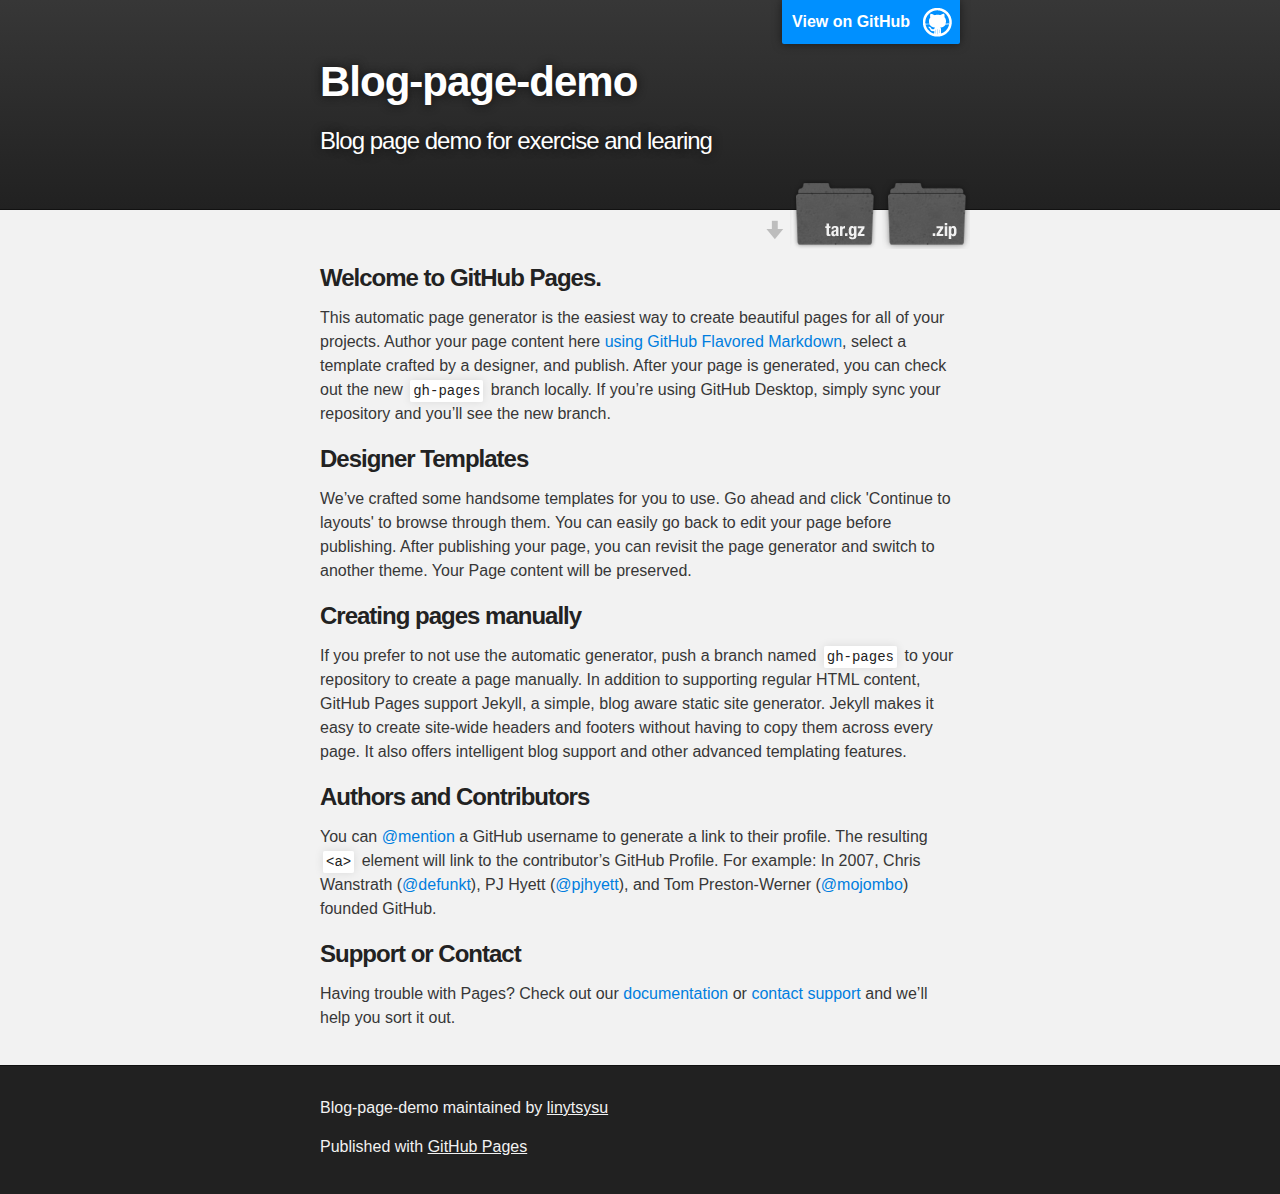
==== index.html @ c813387a "Create gh-pages branch via GitHub" ====
<!DOCTYPE html>
<html>

  <head>
    <meta charset='utf-8'>
    <meta http-equiv="X-UA-Compatible" content="chrome=1">
    <meta name="description" content="Blog-page-demo : Blog page demo for exercise and learing">

    <link rel="stylesheet" type="text/css" media="screen" href="stylesheets/stylesheet.css">

    <title>Blog-page-demo</title>
  </head>

  <body>

    <!-- HEADER -->
    <div id="header_wrap" class="outer">
        <header class="inner">
          <a id="forkme_banner" href="https://github.com/linytsysu/blog-page-demo">View on GitHub</a>

          <h1 id="project_title">Blog-page-demo</h1>
          <h2 id="project_tagline">Blog page demo for exercise and learing</h2>

            <section id="downloads">
              <a class="zip_download_link" href="https://github.com/linytsysu/blog-page-demo/zipball/master">Download this project as a .zip file</a>
              <a class="tar_download_link" href="https://github.com/linytsysu/blog-page-demo/tarball/master">Download this project as a tar.gz file</a>
            </section>
        </header>
    </div>

    <!-- MAIN CONTENT -->
    <div id="main_content_wrap" class="outer">
      <section id="main_content" class="inner">
        <h3>
<a id="welcome-to-github-pages" class="anchor" href="#welcome-to-github-pages" aria-hidden="true"><span aria-hidden="true" class="octicon octicon-link"></span></a>Welcome to GitHub Pages.</h3>

<p>This automatic page generator is the easiest way to create beautiful pages for all of your projects. Author your page content here <a href="https://guides.github.com/features/mastering-markdown/">using GitHub Flavored Markdown</a>, select a template crafted by a designer, and publish. After your page is generated, you can check out the new <code>gh-pages</code> branch locally. If you’re using GitHub Desktop, simply sync your repository and you’ll see the new branch.</p>

<h3>
<a id="designer-templates" class="anchor" href="#designer-templates" aria-hidden="true"><span aria-hidden="true" class="octicon octicon-link"></span></a>Designer Templates</h3>

<p>We’ve crafted some handsome templates for you to use. Go ahead and click 'Continue to layouts' to browse through them. You can easily go back to edit your page before publishing. After publishing your page, you can revisit the page generator and switch to another theme. Your Page content will be preserved.</p>

<h3>
<a id="creating-pages-manually" class="anchor" href="#creating-pages-manually" aria-hidden="true"><span aria-hidden="true" class="octicon octicon-link"></span></a>Creating pages manually</h3>

<p>If you prefer to not use the automatic generator, push a branch named <code>gh-pages</code> to your repository to create a page manually. In addition to supporting regular HTML content, GitHub Pages support Jekyll, a simple, blog aware static site generator. Jekyll makes it easy to create site-wide headers and footers without having to copy them across every page. It also offers intelligent blog support and other advanced templating features.</p>

<h3>
<a id="authors-and-contributors" class="anchor" href="#authors-and-contributors" aria-hidden="true"><span aria-hidden="true" class="octicon octicon-link"></span></a>Authors and Contributors</h3>

<p>You can <a href="https://help.github.com/articles/basic-writing-and-formatting-syntax/#mentioning-users-and-teams" class="user-mention">@mention</a> a GitHub username to generate a link to their profile. The resulting <code>&lt;a&gt;</code> element will link to the contributor’s GitHub Profile. For example: In 2007, Chris Wanstrath (<a href="https://github.com/defunkt" class="user-mention">@defunkt</a>), PJ Hyett (<a href="https://github.com/pjhyett" class="user-mention">@pjhyett</a>), and Tom Preston-Werner (<a href="https://github.com/mojombo" class="user-mention">@mojombo</a>) founded GitHub.</p>

<h3>
<a id="support-or-contact" class="anchor" href="#support-or-contact" aria-hidden="true"><span aria-hidden="true" class="octicon octicon-link"></span></a>Support or Contact</h3>

<p>Having trouble with Pages? Check out our <a href="https://help.github.com/pages">documentation</a> or <a href="https://github.com/contact">contact support</a> and we’ll help you sort it out.</p>
      </section>
    </div>

    <!-- FOOTER  -->
    <div id="footer_wrap" class="outer">
      <footer class="inner">
        <p class="copyright">Blog-page-demo maintained by <a href="https://github.com/linytsysu">linytsysu</a></p>
        <p>Published with <a href="https://pages.github.com">GitHub Pages</a></p>
      </footer>
    </div>

    

  </body>
</html>
---- stylesheets/stylesheet.css ----
/*******************************************************************************
Slate Theme for GitHub Pages
by Jason Costello, @jsncostello
*******************************************************************************/

@import url(github-light.css);

/*******************************************************************************
MeyerWeb Reset
*******************************************************************************/

html, body, div, span, applet, object, iframe,
h1, h2, h3, h4, h5, h6, p, blockquote, pre,
a, abbr, acronym, address, big, cite, code,
del, dfn, em, img, ins, kbd, q, s, samp,
small, strike, strong, sub, sup, tt, var,
b, u, i, center,
dl, dt, dd, ol, ul, li,
fieldset, form, label, legend,
table, caption, tbody, tfoot, thead, tr, th, td,
article, aside, canvas, details, embed,
figure, figcaption, footer, header, hgroup,
menu, nav, output, ruby, section, summary,
time, mark, audio, video {
  margin: 0;
  padding: 0;
  border: 0;
  font: inherit;
  vertical-align: baseline;
}

/* HTML5 display-role reset for older browsers */
article, aside, details, figcaption, figure,
footer, header, hgroup, menu, nav, section {
  display: block;
}

ol, ul {
  list-style: none;
}

table {
  border-collapse: collapse;
  border-spacing: 0;
}

/*******************************************************************************
Theme Styles
*******************************************************************************/

body {
  box-sizing: border-box;
  color:#373737;
  background: #212121;
  font-size: 16px;
  font-family: 'Myriad Pro', Calibri, Helvetica, Arial, sans-serif;
  line-height: 1.5;
  -webkit-font-smoothing: antialiased;
}

h1, h2, h3, h4, h5, h6 {
  margin: 10px 0;
  font-weight: 700;
  color:#222222;
  font-family: 'Lucida Grande', 'Calibri', Helvetica, Arial, sans-serif;
  letter-spacing: -1px;
}

h1 {
  font-size: 36px;
  font-weight: 700;
}

h2 {
  padding-bottom: 10px;
  font-size: 32px;
  background: url('../images/bg_hr.png') repeat-x bottom;
}

h3 {
  font-size: 24px;
}

h4 {
  font-size: 21px;
}

h5 {
  font-size: 18px;
}

h6 {
  font-size: 16px;
}

p {
  margin: 10px 0 15px 0;
}

footer p {
  color: #f2f2f2;
}

a {
  text-decoration: none;
  color: #007edf;
  text-shadow: none;

  transition: color 0.5s ease;
  transition: text-shadow 0.5s ease;
  -webkit-transition: color 0.5s ease;
  -webkit-transition: text-shadow 0.5s ease;
  -moz-transition: color 0.5s ease;
  -moz-transition: text-shadow 0.5s ease;
  -o-transition: color 0.5s ease;
  -o-transition: text-shadow 0.5s ease;
  -ms-transition: color 0.5s ease;
  -ms-transition: text-shadow 0.5s ease;
}

a:hover, a:focus {text-decoration: underline;}

footer a {
  color: #F2F2F2;
  text-decoration: underline;
}

em {
  font-style: italic;
}

strong {
  font-weight: bold;
}

img {
  position: relative;
  margin: 0 auto;
  max-width: 739px;
  padding: 5px;
  margin: 10px 0 10px 0;
  border: 1px solid #ebebeb;

  box-shadow: 0 0 5px #ebebeb;
  -webkit-box-shadow: 0 0 5px #ebebeb;
  -moz-box-shadow: 0 0 5px #ebebeb;
  -o-box-shadow: 0 0 5px #ebebeb;
  -ms-box-shadow: 0 0 5px #ebebeb;
}

p img {
  display: inline;
  margin: 0;
  padding: 0;
  vertical-align: middle;
  text-align: center;
  border: none;
}

pre, code {
  width: 100%;
  color: #222;
  background-color: #fff;

  font-family: Monaco, "Bitstream Vera Sans Mono", "Lucida Console", Terminal, monospace;
  font-size: 14px;

  border-radius: 2px;
  -moz-border-radius: 2px;
  -webkit-border-radius: 2px;
}

pre {
  width: 100%;
  padding: 10px;
  box-shadow: 0 0 10px rgba(0,0,0,.1);
  overflow: auto;
}

code {
  padding: 3px;
  margin: 0 3px;
  box-shadow: 0 0 10px rgba(0,0,0,.1);
}

pre code {
  display: block;
  box-shadow: none;
}

blockquote {
  color: #666;
  margin-bottom: 20px;
  padding: 0 0 0 20px;
  border-left: 3px solid #bbb;
}


ul, ol, dl {
  margin-bottom: 15px
}

ul {
  list-style-position: inside;
  list-style: disc;
  padding-left: 20px;
}

ol {
  list-style-position: inside;
  list-style: decimal;
  padding-left: 20px;
}

dl dt {
  font-weight: bold;
}

dl dd {
  padding-left: 20px;
  font-style: italic;
}

dl p {
  padding-left: 20px;
  font-style: italic;
}

hr {
  height: 1px;
  margin-bottom: 5px;
  border: none;
  background: url('../images/bg_hr.png') repeat-x center;
}

table {
  border: 1px solid #373737;
  margin-bottom: 20px;
  text-align: left;
 }

th {
  font-family: 'Lucida Grande', 'Helvetica Neue', Helvetica, Arial, sans-serif;
  padding: 10px;
  background: #373737;
  color: #fff;
 }

td {
  padding: 10px;
  border: 1px solid #373737;
 }

form {
  background: #f2f2f2;
  padding: 20px;
}

/*******************************************************************************
Full-Width Styles
*******************************************************************************/

.outer {
  width: 100%;
}

.inner {
  position: relative;
  max-width: 640px;
  padding: 20px 10px;
  margin: 0 auto;
}

#forkme_banner {
  display: block;
  position: absolute;
  top:0;
  right: 10px;
  z-index: 10;
  padding: 10px 50px 10px 10px;
  color: #fff;
  background: url('../images/blacktocat.png') #0090ff no-repeat 95% 50%;
  font-weight: 700;
  box-shadow: 0 0 10px rgba(0,0,0,.5);
  border-bottom-left-radius: 2px;
  border-bottom-right-radius: 2px;
}

#header_wrap {
  background: #212121;
  background: -moz-linear-gradient(top, #373737, #212121);
  background: -webkit-linear-gradient(top, #373737, #212121);
  background: -ms-linear-gradient(top, #373737, #212121);
  background: -o-linear-gradient(top, #373737, #212121);
  background: linear-gradient(top, #373737, #212121);
}

#header_wrap .inner {
  padding: 50px 10px 30px 10px;
}

#project_title {
  margin: 0;
  color: #fff;
  font-size: 42px;
  font-weight: 700;
  text-shadow: #111 0px 0px 10px;
}

#project_tagline {
  color: #fff;
  font-size: 24px;
  font-weight: 300;
  background: none;
  text-shadow: #111 0px 0px 10px;
}

#downloads {
  position: absolute;
  width: 210px;
  z-index: 10;
  bottom: -40px;
  right: 0;
  height: 70px;
  background: url('../images/icon_download.png') no-repeat 0% 90%;
}

.zip_download_link {
  display: block;
  float: right;
  width: 90px;
  height:70px;
  text-indent: -5000px;
  overflow: hidden;
  background: url(../images/sprite_download.png) no-repeat bottom left;
}

.tar_download_link {
  display: block;
  float: right;
  width: 90px;
  height:70px;
  text-indent: -5000px;
  overflow: hidden;
  background: url(../images/sprite_download.png) no-repeat bottom right;
  margin-left: 10px;
}

.zip_download_link:hover {
  background: url(../images/sprite_download.png) no-repeat top left;
}

.tar_download_link:hover {
  background: url(../images/sprite_download.png) no-repeat top right;
}

#main_content_wrap {
  background: #f2f2f2;
  border-top: 1px solid #111;
  border-bottom: 1px solid #111;
}

#main_content {
  padding-top: 40px;
}

#footer_wrap {
  background: #212121;
}



/*******************************************************************************
Small Device Styles
*******************************************************************************/

@media screen and (max-width: 480px) {
  body {
    font-size:14px;
  }

  #downloads {
    display: none;
  }

  .inner {
    min-width: 320px;
    max-width: 480px;
  }

  #project_title {
  font-size: 32px;
  }

  h1 {
    font-size: 28px;
  }

  h2 {
    font-size: 24px;
  }

  h3 {
    font-size: 21px;
  }

  h4 {
    font-size: 18px;
  }

  h5 {
    font-size: 14px;
  }

  h6 {
    font-size: 12px;
  }

  code, pre {
    min-width: 320px;
    max-width: 480px;
    font-size: 11px;
  }

}
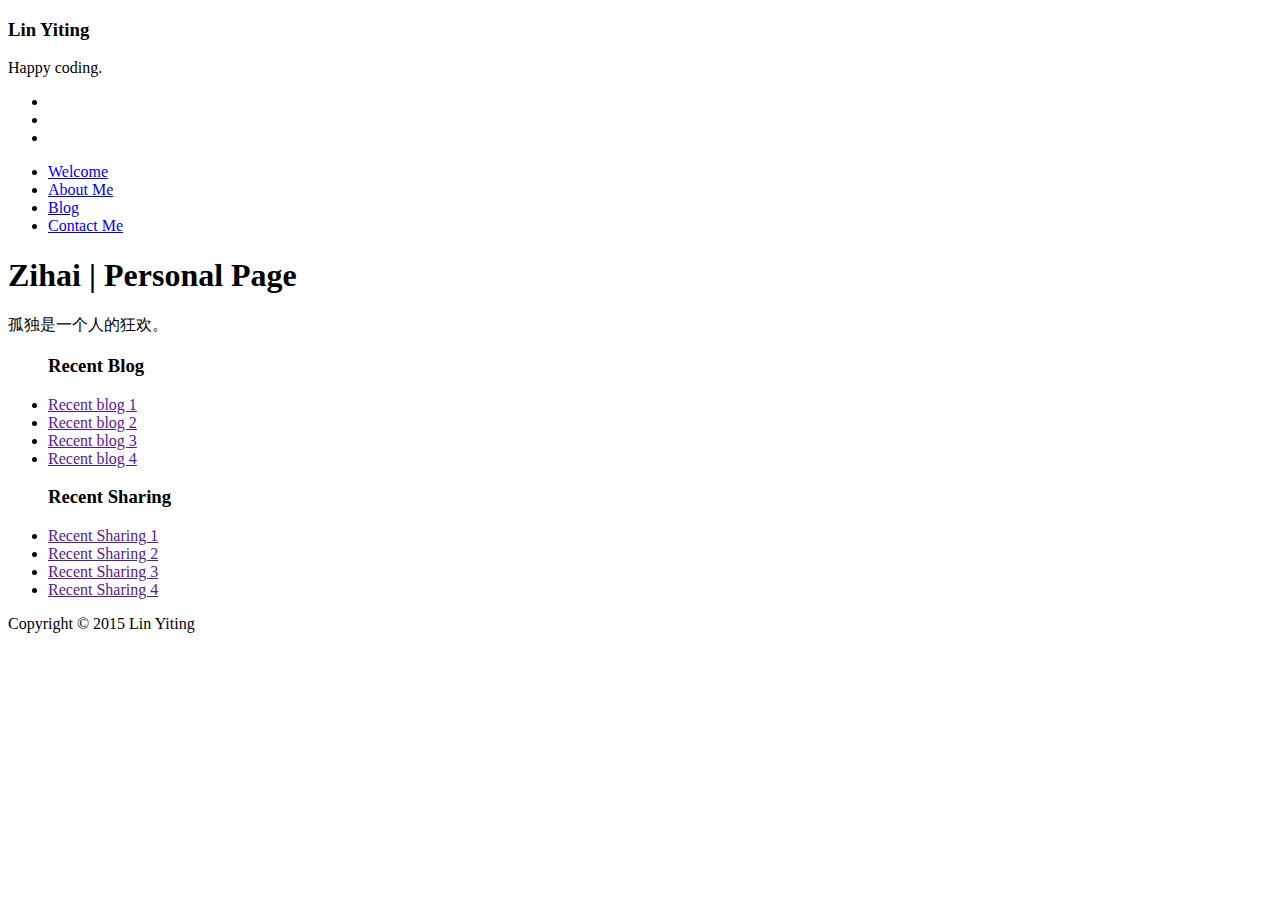
==== commit 6026d852: "Rename the welcome.html as index.html" ====
--- a/index.html
+++ b/index.html
@@ -1,72 +1,89 @@
 <!DOCTYPE html>
 <html>
+<head>
+	<meta charset="utf-8">
+	<title>Welcome | Personal Page</title>
+	<link rel="stylesheet" type="text/css" href="css/font-awesome.min.css">
+	<link rel="stylesheet" type="text/css" href="css/bootstrap.min.css">
+	<link rel="stylesheet" type="text/css" href="css/main.css">
 
-  <head>
-    <meta charset='utf-8'>
-    <meta http-equiv="X-UA-Compatible" content="chrome=1">
-    <meta name="description" content="Blog-page-demo : Blog page demo for exercise and learing">
+	<script type="text/javascript" src="js/jquery-1.11.3.min.js"></script>
+	<script type="text/javascript" src="js/main.js"></script>
+</head>
+<body>
+	<div class="sidebar">
+		<div class="sidebar-prof">
+			<div class="prof-pic"></div>
+			<h3 class="prof-head">Lin Yiting</h3>
+			<p class="prof-desc">Happy coding.</p>
+		</div>
 
-    <link rel="stylesheet" type="text/css" media="screen" href="stylesheets/stylesheet.css">
+		<div class="sidebar-contact">
+			<ul>
+				<li><a href=""><i class="fa fa-qq"></i></a></li>
+				<li><a href=""><i class="fa fa-weibo"></i></a></li>
+				<li><a href=""><i class="fa fa-github"></i></a></li>
+			</ul>
+		</div>
 
-    <title>Blog-page-demo</title>
-  </head>
+		<div class="sidebar-menu">
+			<ul class="menu-list">
+				<li class="active">
+					<a href="welcome.html">
+						<i class="fa fa-globe"></i> Welcome
+					</a>
+				</li>
+				<li>
+					<a href="user.html">
+						<i class="fa fa-user"></i> About Me
+					</a>
+				</li>
+				<li>
+					<a href="post.html">
+						<i class="fa fa-pencil"></i> Blog
+					</a>
+				</li>
+				<li>
+					<a href="contact.html">
+						<i class="fa fa-envelope"></i> Contact Me
+					</a>
+				</li>
+			</ul>
+		</div>
 
-  <body>
+	</div>
 
-    <!-- HEADER -->
-    <div id="header_wrap" class="outer">
-        <header class="inner">
-          <a id="forkme_banner" href="https://github.com/linytsysu/blog-page-demo">View on GitHub</a>
+	<div class="main-content">
+		<div class="welcome">
+			<div class="banner-overlay">
+				<div class="welcome-content">
+			        <h1>Zihai | Personal Page</h1>
+			        <p>孤独是一个人的狂欢。</p>
+			    </div>
+			    <div class="rec-blog rec-content">
+			    	<ul>
+			    		<h3>Recent Blog</h3>
+			    		<li><a href="">Recent blog 1</a></li>
+			    		<li><a href="">Recent blog 2</a></li>
+			    		<li><a href="">Recent blog 3</a></li>
+			    		<li><a href="">Recent blog 4</a></li>
+			    	</ul>
+			    </div >
+			    <div class="rec-sharing rec-content">
+			    	<ul>
+			    		<h3>Recent Sharing</h3>
+			    		<li><a href="">Recent Sharing 1</a></li>
+			    		<li><a href="">Recent Sharing 2</a></li>
+			    		<li><a href="">Recent Sharing 3</a></li>
+			    		<li><a href="">Recent Sharing 4</a></li>
+			    	</ul>
+			    </div >
+		    </div>
+		</div>
+	</div>
 
-          <h1 id="project_title">Blog-page-demo</h1>
-          <h2 id="project_tagline">Blog page demo for exercise and learing</h2>
-
-            <section id="downloads">
-              <a class="zip_download_link" href="https://github.com/linytsysu/blog-page-demo/zipball/master">Download this project as a .zip file</a>
-              <a class="tar_download_link" href="https://github.com/linytsysu/blog-page-demo/tarball/master">Download this project as a tar.gz file</a>
-            </section>
-        </header>
+    <div class="footbar">
+    	<p>Copyright © 2015 Lin Yiting</p>
     </div>
-
-    <!-- MAIN CONTENT -->
-    <div id="main_content_wrap" class="outer">
-      <section id="main_content" class="inner">
-        <h3>
-<a id="welcome-to-github-pages" class="anchor" href="#welcome-to-github-pages" aria-hidden="true"><span aria-hidden="true" class="octicon octicon-link"></span></a>Welcome to GitHub Pages.</h3>
-
-<p>This automatic page generator is the easiest way to create beautiful pages for all of your projects. Author your page content here <a href="https://guides.github.com/features/mastering-markdown/">using GitHub Flavored Markdown</a>, select a template crafted by a designer, and publish. After your page is generated, you can check out the new <code>gh-pages</code> branch locally. If you’re using GitHub Desktop, simply sync your repository and you’ll see the new branch.</p>
-
-<h3>
-<a id="designer-templates" class="anchor" href="#designer-templates" aria-hidden="true"><span aria-hidden="true" class="octicon octicon-link"></span></a>Designer Templates</h3>
-
-<p>We’ve crafted some handsome templates for you to use. Go ahead and click 'Continue to layouts' to browse through them. You can easily go back to edit your page before publishing. After publishing your page, you can revisit the page generator and switch to another theme. Your Page content will be preserved.</p>
-
-<h3>
-<a id="creating-pages-manually" class="anchor" href="#creating-pages-manually" aria-hidden="true"><span aria-hidden="true" class="octicon octicon-link"></span></a>Creating pages manually</h3>
-
-<p>If you prefer to not use the automatic generator, push a branch named <code>gh-pages</code> to your repository to create a page manually. In addition to supporting regular HTML content, GitHub Pages support Jekyll, a simple, blog aware static site generator. Jekyll makes it easy to create site-wide headers and footers without having to copy them across every page. It also offers intelligent blog support and other advanced templating features.</p>
-
-<h3>
-<a id="authors-and-contributors" class="anchor" href="#authors-and-contributors" aria-hidden="true"><span aria-hidden="true" class="octicon octicon-link"></span></a>Authors and Contributors</h3>
-
-<p>You can <a href="https://help.github.com/articles/basic-writing-and-formatting-syntax/#mentioning-users-and-teams" class="user-mention">@mention</a> a GitHub username to generate a link to their profile. The resulting <code>&lt;a&gt;</code> element will link to the contributor’s GitHub Profile. For example: In 2007, Chris Wanstrath (<a href="https://github.com/defunkt" class="user-mention">@defunkt</a>), PJ Hyett (<a href="https://github.com/pjhyett" class="user-mention">@pjhyett</a>), and Tom Preston-Werner (<a href="https://github.com/mojombo" class="user-mention">@mojombo</a>) founded GitHub.</p>
-
-<h3>
-<a id="support-or-contact" class="anchor" href="#support-or-contact" aria-hidden="true"><span aria-hidden="true" class="octicon octicon-link"></span></a>Support or Contact</h3>
-
-<p>Having trouble with Pages? Check out our <a href="https://help.github.com/pages">documentation</a> or <a href="https://github.com/contact">contact support</a> and we’ll help you sort it out.</p>
-      </section>
-    </div>
-
-    <!-- FOOTER  -->
-    <div id="footer_wrap" class="outer">
-      <footer class="inner">
-        <p class="copyright">Blog-page-demo maintained by <a href="https://github.com/linytsysu">linytsysu</a></p>
-        <p>Published with <a href="https://pages.github.com">GitHub Pages</a></p>
-      </footer>
-    </div>
-
-    
-
-  </body>
-</html>
+</body>
+</html>